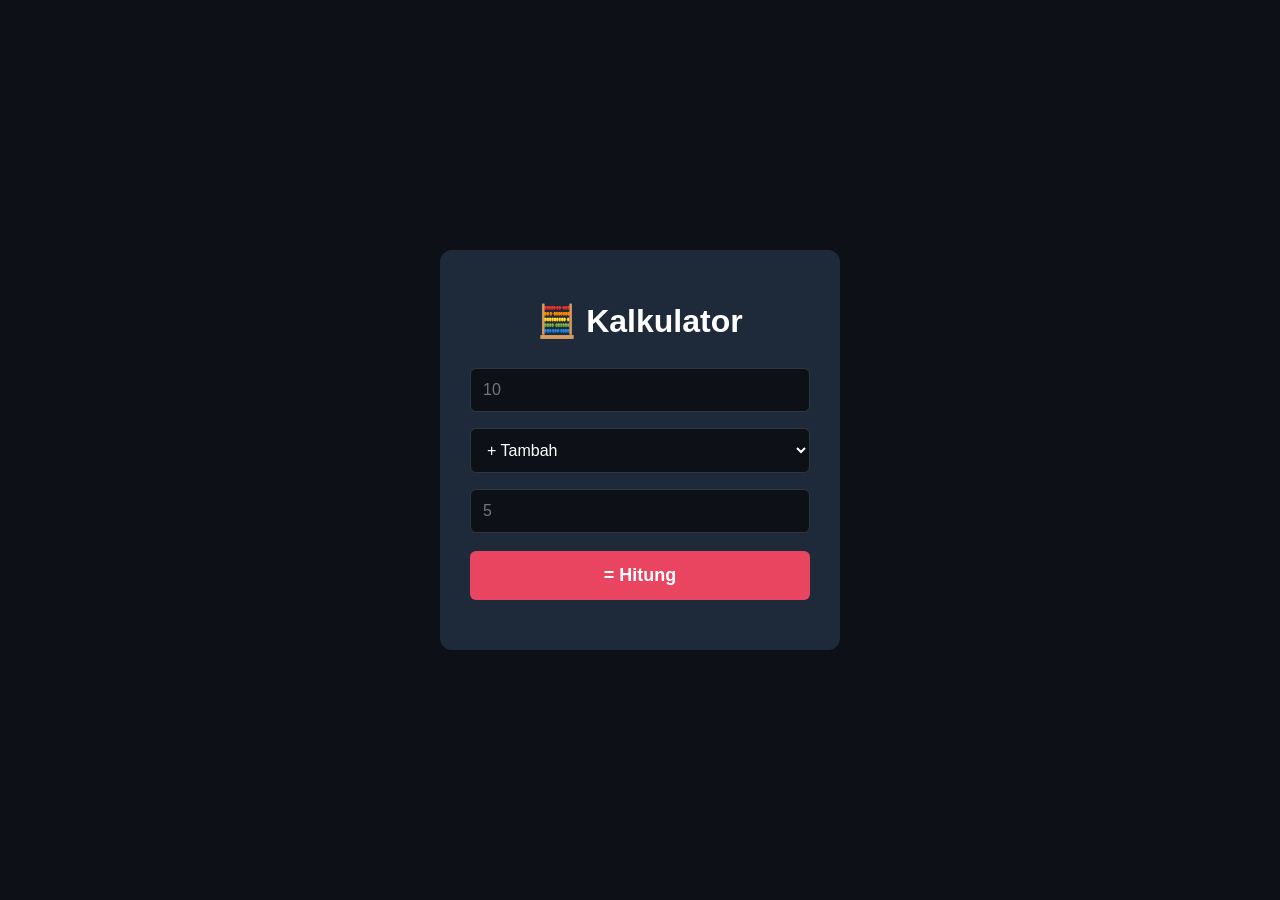
==== Pertemuan03/index.html @ cfdcc6b9 "pertemuan 03" ====
<!DOCTYPE html>
<html lang="id">
<head>
    <meta charset="UTF-8">
    <meta name="viewport" content="width=device-width, initial-scale=1.0">
    <title>Kalkulator Sederhana</title>
    <link rel="stylesheet" href="style.css"> </head>
<body>

<div class="kalkulator">
  <h1>🧮 Kalkulator</h1>
  
  <input type="number" id="angka1" placeholder="10">

  <select id="operasi">
    <option value="+">+ Tambah</option>
    <option value="-">- Kurang</option>
    <option value="*">× Perkalian</option>
    <option value="/">÷ Pembagian</option>
  </select>

  <input type="number" id="angka2" placeholder="5"> 
  
  <button onclick="hitung()">= Hitung</button>
  
  <div id="hasil" class="hasil"></div>
</div>

<script src="script.js"></script>

</body>
</html>
---- Pertemuan03/style.css ----
* {
  box-sizing: border-box;
  font-family: Arial, sans-serif;
}

body {
  background-color: #0D1117;
  display: flex;
  justify-content: center;
  align-items: center;
  height: 100vh;
  margin: 0;
}

.kalkulator {
  width: 100%;
  max-width: 400px;
  background: #1E2A3A;
  padding: 30px;
  border-radius: 12px;
  text-align: center;
}

h1 {
  color: white;
  margin-bottom: 20px;
}

input, select {
  width: 100%;
  padding: 12px;
  margin: 8px 0;
  border-radius: 6px;
  border: 1px solid #30363D;
  background: #0D1117;
  color: white;
  font-size: 16px;
}

button {
  width: 100%;
  padding: 14px;
  background: #E94560; /* Warna merah muda sesuai Gambar 1 */
  color: white;
  border: none;
  border-radius: 6px;
  font-size: 18px;
  font-weight: bold;
  cursor: pointer;
  margin-top: 10px;
}

button:hover {
  background: #d13d56;
}

.hasil {
  margin-top: 20px;
  font-size: 20px;
  font-weight: bold;
}

.sukses { color: #10B981; } /* Warna hijau untuk hasil */
.error  { color: #EF4444; } /* Warna merah untuk error */
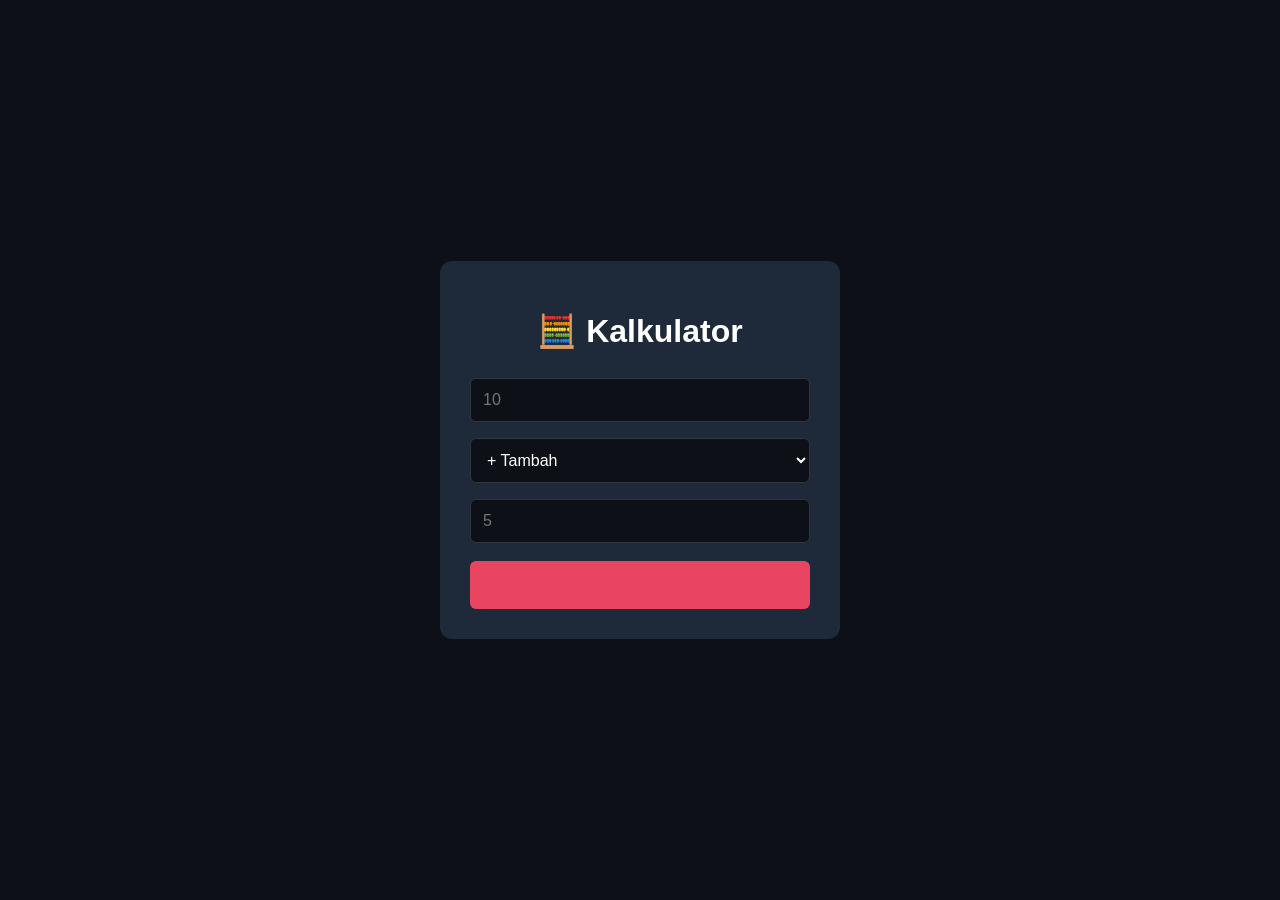
==== commit f6491504: "update per 3" ====
--- a/Pertemuan03/index.html
+++ b/Pertemuan03/index.html
@@ -21,7 +21,7 @@
 
   <input type="number" id="angka2" placeholder="5"> 
   
-  <button onclick="hitung()">= Hitung</button>
+  <button onclick="hitung()"Hitung</button>
   
   <div id="hasil" class="hasil"></div>
 </div>
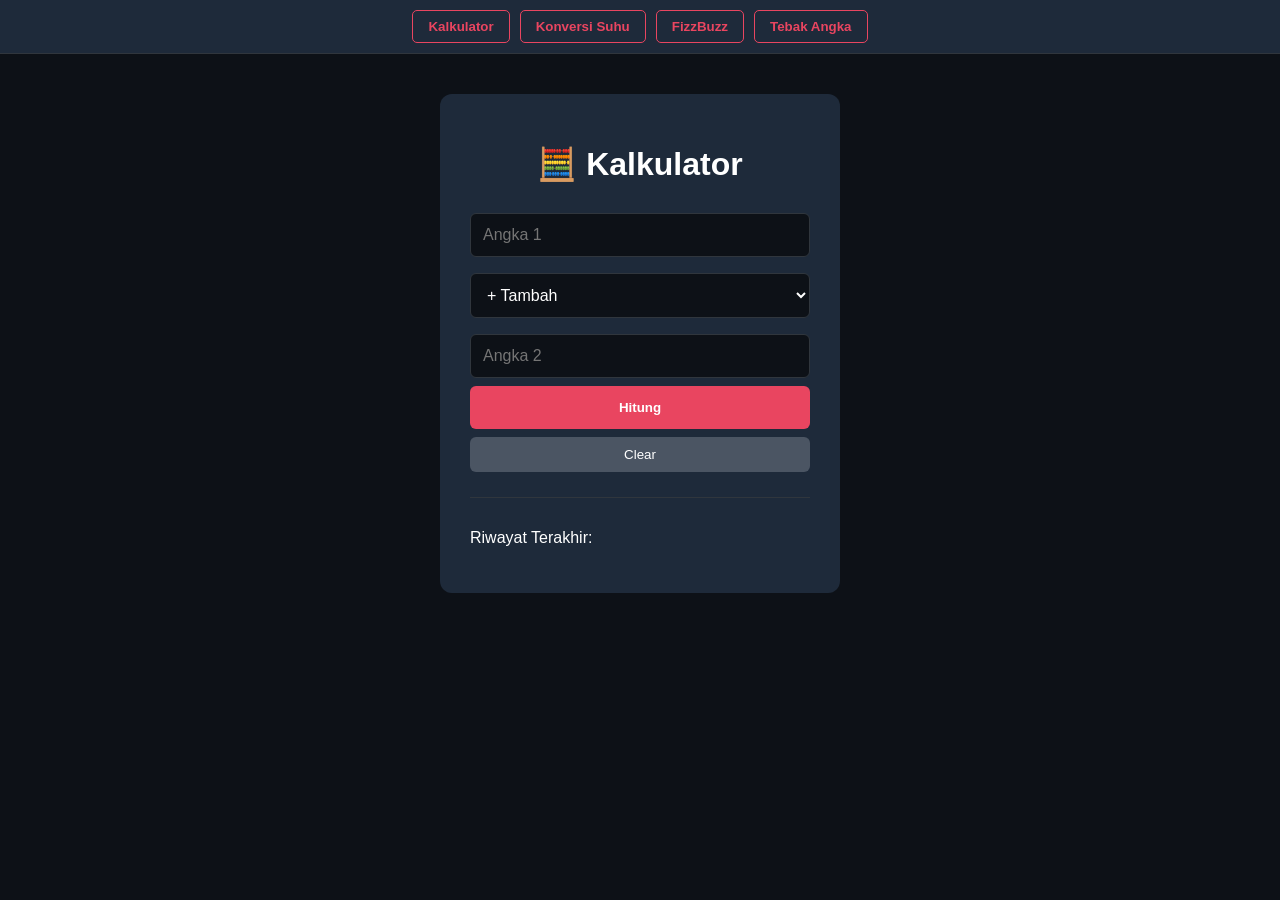
==== commit 6ec5763f: "pertemuan 3 perbaikan" ====
--- a/Pertemuan03/index.html
+++ b/Pertemuan03/index.html
@@ -3,27 +3,67 @@
 <head>
     <meta charset="UTF-8">
     <meta name="viewport" content="width=device-width, initial-scale=1.0">
-    <title>Kalkulator Sederhana</title>
-    <link rel="stylesheet" href="style.css"> </head>
+    <title>Kalkulator Multi-App JS</title>
+    <link rel="stylesheet" href="style.css"> 
+</head>
 <body>
 
-<div class="kalkulator">
-  <h1>🧮 Kalkulator</h1>
+<nav class="navbar">
+  <button onclick="showPage('kalkulator-page')">Kalkulator</button>
+  <button onclick="showPage('suhu-page')">Konversi Suhu</button>
+  <button onclick="showPage('fizzbuzz-page')">FizzBuzz</button>
+  <button onclick="showPage('tebak-page')">Tebak Angka</button>
+</nav>
+
+<div class="container">
   
-  <input type="number" id="angka1" placeholder="10">
+  <div id="kalkulator-page" class="page active">
+    <h1>🧮 Kalkulator</h1>
+    <input type="number" id="angka1" placeholder="Angka 1">
+    <select id="operasi">
+      <option value="+">+ Tambah</option>
+      <option value="-">- Kurang</option>
+      <option value="*">× Perkalian</option>
+      <option value="/">÷ Pembagian</option>
+      <option value="%">% Modulus</option>
+    </select>
+    <input type="number" id="angka2" placeholder="Angka 2"> 
+    <button class="btn-primary" onclick="hitung()">Hitung</button>
+    <button class="btn-secondary" onclick="hapus()">Clear</button>
+    <div id="hasil" class="hasil"></div>
+    <div class="riwayat-section">
+      <p class="judul-riwayat">Riwayat Terakhir:</p>
+      <ul id="list-riwayat"></ul>
+    </div>
+  </div>
 
-  <select id="operasi">
-    <option value="+">+ Tambah</option>
-    <option value="-">- Kurang</option>
-    <option value="*">× Perkalian</option>
-    <option value="/">÷ Pembagian</option>
-  </select>
+  <div id="suhu-page" class="page">
+    <h1>🌡️ Konversi Suhu</h1>
+    <p style="color: #9CA3AF;">Input Celsius:</p>
+    <input type="number" id="inputCelsius" placeholder="Contoh: 30" oninput="konversiSemua()">
+    <div id="hasilSuhu" class="hasil-list">
+      <p>Fahrenheit: <span id="resF">-</span></p>
+      <p>Kelvin: <span id="resK">-</span></p>
+      <p>Reamur: <span id="resR">-</span></p>
+    </div>
+  </div>
 
-  <input type="number" id="angka2" placeholder="5"> 
-  
-  <button onclick="hitung()"Hitung</button>
-  
-  <div id="hasil" class="hasil"></div>
+  <div id="fizzbuzz-page" class="page">
+    <h1>🐝 FizzBuzz (1-100)</h1>
+    <button class="btn-primary" onclick="jalankanFizzBuzz()">Generate</button>
+    <div id="container-fizz" class="grid-fizz"></div>
+  </div>
+
+  <div id="tebak-page" class="page">
+    <h1>🎯 Tebak Angka</h1>
+    <p style="color: #9CA3AF;">Tebak angka antara 1 - 100</p>
+    <input type="number" id="tebakanUser" placeholder="Masukkan angka...">
+    <button class="btn-primary" onclick="cekTebakan()">Tebak!</button>
+    <button class="btn-secondary" onclick="resetGame()">Reset Game</button>
+    <div id="pesanTebak" class="hasil"></div>
+    <p id="infoTebak" style="color: #9CA3AF; margin-top: 10px;"></p>
+  </div>
+
 </div>
 
 <script src="script.js"></script>
--- a/Pertemuan03/style.css
+++ b/Pertemuan03/style.css
@@ -5,27 +5,64 @@
 
 body {
   background-color: #0D1117;
+  margin: 0;
+  color: white;
+}
+
+/* Navbar Styling */
+.navbar {
+  background: #1E2A3A;
   display: flex;
   justify-content: center;
-  align-items: center;
-  height: 100vh;
-  margin: 0;
+  padding: 10px;
+  position: sticky;
+  top: 0;
+  gap: 10px;
+  z-index: 100;
+  border-bottom: 1px solid #30363D;
 }
 
-.kalkulator {
+.navbar button {
+  background: transparent;
+  border: 1px solid #E94560;
+  color: #E94560;
+  padding: 8px 15px;
+  cursor: pointer;
+  border-radius: 5px;
+  font-weight: bold;
+}
+
+.navbar button:hover {
+  background: #E94560;
+  color: white;
+}
+
+/* Page Control */
+.container {
+  display: flex;
+  justify-content: center;
+  padding: 40px 20px;
+}
+
+.page {
+  display: none;
   width: 100%;
   max-width: 400px;
   background: #1E2A3A;
   padding: 30px;
   border-radius: 12px;
   text-align: center;
+  animation: fadeIn 0.4s;
 }
 
-h1 {
-  color: white;
-  margin-bottom: 20px;
+.active { display: block; }
+
+@keyframes fadeIn {
+  from { opacity: 0; transform: translateY(10px); }
+  to { opacity: 1; transform: translateY(0); }
 }
 
+/* Form Styling */
 input, select {
   width: 100%;
   padding: 12px;
@@ -37,28 +74,42 @@
   font-size: 16px;
 }
 
-button {
-  width: 100%;
-  padding: 14px;
-  background: #E94560; /* Warna merah muda sesuai Gambar 1 */
-  color: white;
-  border: none;
-  border-radius: 6px;
-  font-size: 18px;
-  font-weight: bold;
-  cursor: pointer;
-  margin-top: 10px;
+.btn-primary {
+  width: 100%; padding: 14px; background: #E94560; color: white;
+  border: none; border-radius: 6px; font-weight: bold; cursor: pointer;
 }
 
-button:hover {
-  background: #d13d56;
+.btn-secondary {
+  width: 100%; padding: 10px; background: #4B5563; color: white;
+  border: none; border-radius: 6px; cursor: pointer; margin-top: 8px;
 }
 
-.hasil {
-  margin-top: 20px;
-  font-size: 20px;
-  font-weight: bold;
+/* Result Styling */
+.hasil { margin-top: 20px; font-size: 20px; font-weight: bold; }
+.sukses { color: #10B981; }
+.error  { color: #EF4444; }
+
+.riwayat-section {
+  margin-top: 25px; text-align: left; border-top: 1px solid #30363D; padding-top: 15px;
 }
 
-.sukses { color: #10B981; } /* Warna hijau untuk hasil */
-.error  { color: #EF4444; } /* Warna merah untuk error */+/* FizzBuzz Grid */
+.grid-fizz {
+  display: grid;
+  grid-template-columns: repeat(5, 1fr);
+  gap: 5px;
+  margin-top: 20px;
+  max-height: 300px;
+  overflow-y: auto;
+  font-size: 12px;
+}
+
+.grid-fizz span {
+  padding: 5px;
+  background: #0D1117;
+  border-radius: 3px;
+}
+
+.fizz { color: #FBBF24; }
+.buzz { color: #3B82F6; }
+.fizzbuzz { color: #EF4444; font-weight: bold; }
